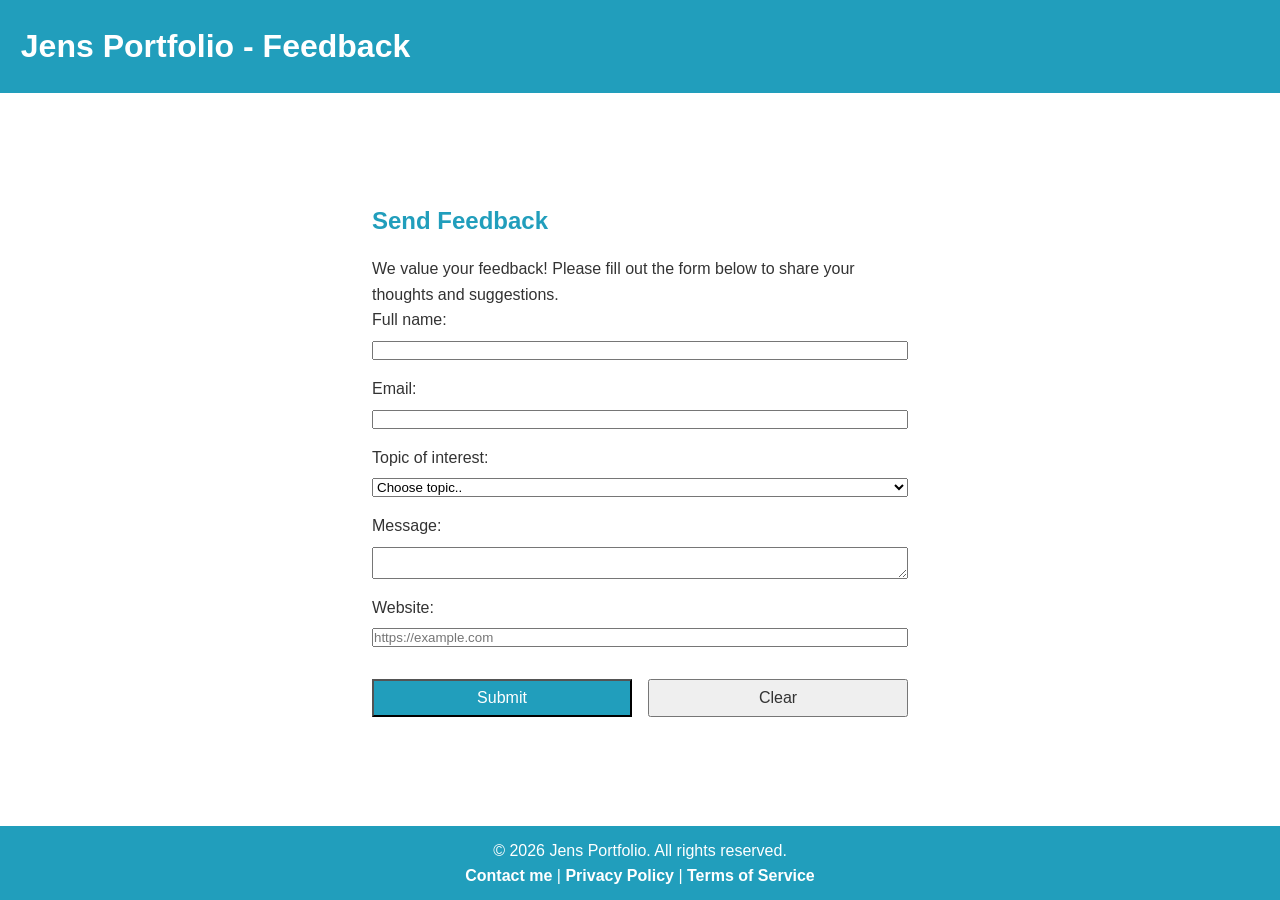
==== feedback-form/feedback.html @ fdf96547 "Added html span elements for error message, basic javascript structure and added validation for Name" ====
<!doctype html>
<html lang="en">
  <head>
    <meta charset="UTF-8" />
    <meta name="viewport" content="width=device-width, initial-scale=1.0" />
    <title>Feedback Form</title>
    <link rel="stylesheet" href="feedback.css" />
  </head>
  <body>
    <header>
      <h1>Jens Portfolio - Feedback</h1>
    </header>
    <main>
      <section id="feedback-section">
        <h2>Send Feedback</h2>
        <p>
          We value your feedback! Please fill out the form below to share your
          thoughts and suggestions.
        </p>
        <form id="feedback-form" novalidate>
          <label for="name">Full name:</label>
          <input type="text" id="name" name="name" required />
          <span class="error-message" id="name-error"></span>

          <label for="email">Email:</label>
          <input type="email" id="email" name="email" required />
          <span class="error-message" id="email-error"></span>

          <label for="feedback-topic">Topic of interest:</label>
          <select id="feedback-topic" name="feedback-topic" required>
            <option value="">Choose topic..</option>
            <option value="bug">Bug Report</option>
            <option value="feature">Feature Request</option>
            <option value="general">General Feedback</option>
          </select>
          <span class="error-message" id="topic-error"></span>
          <label for="message">Message:</label>
          <textarea id="message" name="message" required></textarea>
          <span class="error-message" id="message-error"></span>

          <label for="website">Website:</label>
          <input
            type="url"
            id="website"
            name="website"
            placeholder="https://example.com"
          />
          <span class="error-message" id="website-error"></span>
          <div class="form-buttons">
            <button type="submit" id="btnSubmit">Submit</button>
            <button type="reset" id="btnClear">Clear</button>
          </div>
        </form>
      </section>
    </main>
    <footer>
      <!-- Copyright as per assignment -->
      <p>&copy; 2026 Jens Portfolio. All rights reserved.</p>
      <!-- Contact, policy and terms of service placeholder as per assignment -->
      <p>
        <a href="mailto:jens.lahti0176@stud.hkr.se">Contact me</a>
        <span aria-hidden="true">|</span>
        <a href="#">Privacy Policy</a>
        <span aria-hidden="true">|</span>
        <a href="#">Terms of Service</a>
      </p>
    </footer>
    <script src="feedback.js"></script>
  </body>
</html>
---- feedback-form/feedback.css ----
/* Seed - Jens Lahti Color #219EBC */

/* Root variables for consistent theming including assigned Seed color */
:root {
  --color-primary: #219ebc; /* Seed color used for primary elements like header, footer and button */
  --color-accent: #495057;
  --color-bg: #ffffff;
  --color-text: #333333;
  --font-main: Verdana, Geneva, Tahoma, sans-serif;
}

html {
  scroll-behavior: smooth;
}

/* Base styles for all elements */
* {
  margin: 0;
  padding: 0;
  box-sizing: border-box;
}

/* Header styles */
header {
  background-color: var(
    --color-primary
  ); /* Use Seed color for header background */
  color: var(--color-bg);
  padding: 1.3rem;
  align-items: center;
  display: flex;
  justify-content: space-between;
  margin-bottom: 2rem;
}

header h1 {
  font-size: 2rem;
  color: var(--color-bg);
}

/* Body styles */
body {
  font-family: var(--font-main);
  background-color: var(--color-bg);
  color: var(--color-text);
  line-height: 1.6;
  min-height: 100vh;
  display: flex;
  flex-direction: column;
}

main {
  max-width: 1200px;
  margin: 0 auto;
  padding: 0 1rem;
  flex: 1;
  width: 100%;
  margin-bottom: 2rem;
  display: flex;
  flex-direction: column;
  justify-content: center;
  align-items: center;
}

#feedback-section {
  max-width: 600px;
  margin: 0 auto;
  padding: 2rem;
}

#feedback-section h2 {
  color: var(--color-primary);
  margin-bottom: 1rem;
}

#feedback-form {
  display: flex;
  flex-direction: column;
  gap: 0.5rem;
}

.form-buttons {
  display: flex;
  gap: 1rem;
  margin-top: 1rem;
}

.form-buttons button {
  flex: 1;
  padding: 0.5rem;
  font-family: inherit;
  font-size: 1rem;
  cursor: pointer;
}

#btnSubmit {
  background-color: var(--color-primary);
  color: var(--color-bg);
}

#btnClear {
  background-color: e8e8e8;
  color: var(--color-text);
}

/* Footer styling including assigned Seed color */
footer {
  /* Use Seed color for footer background */
  background-color: var(--color-primary);
  color: var(--color-bg);
  text-align: center;
  padding: 0.7rem;
}

footer a {
  color: var(--color-bg);
  text-decoration: none;
  font-weight: bold;
  transition: color 0.5s;
}
footer a:hover,
footer a:focus {
  color: var(--color-accent);
}
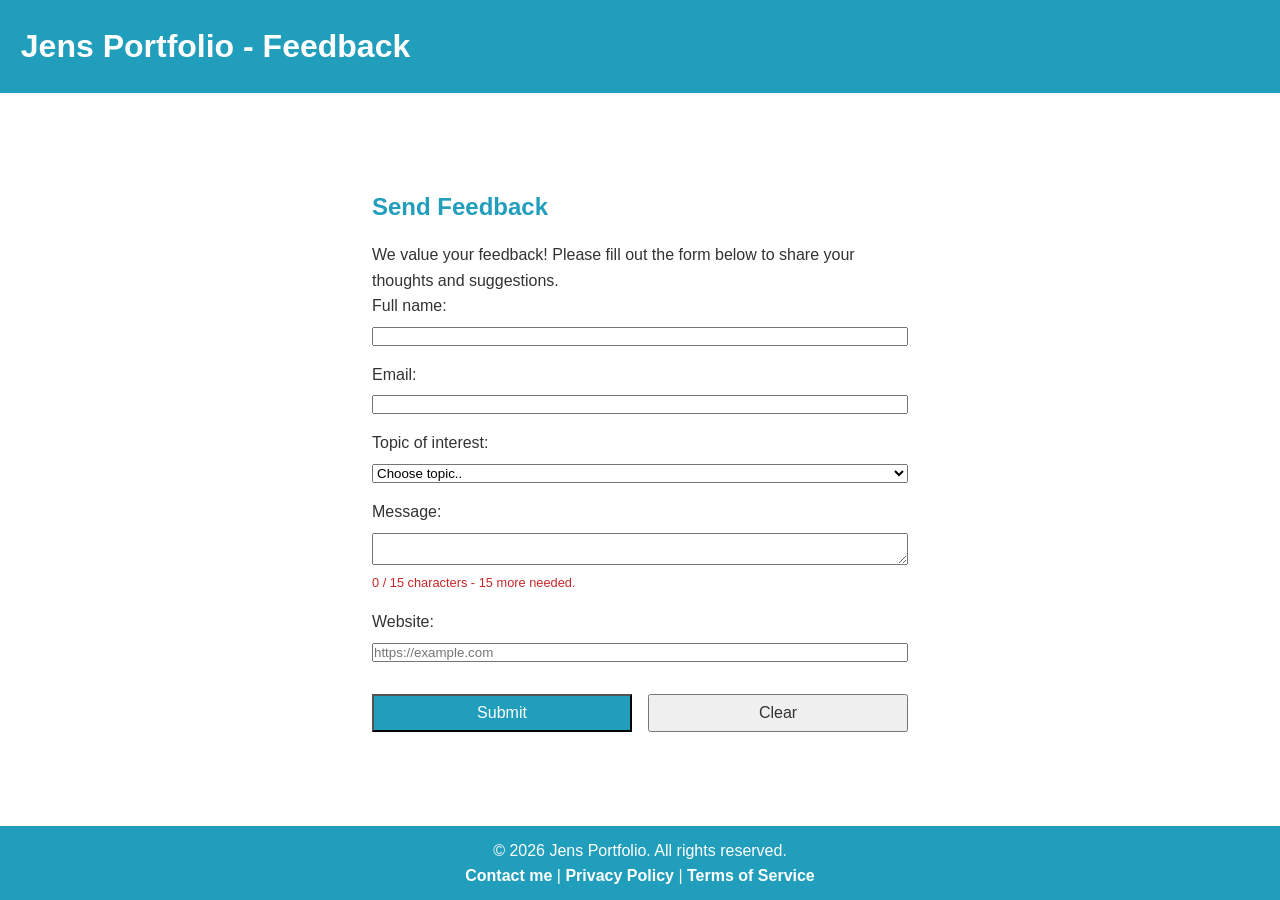
==== commit 514b30e1: "Add validation for message input field and live message character counter" ====
--- a/feedback-form/feedback.html
+++ b/feedback-form/feedback.html
@@ -36,6 +36,7 @@
           <span class="error-message" id="topic-error"></span>
           <label for="message">Message:</label>
           <textarea id="message" name="message" required></textarea>
+          <span id="message-counter" class="character-counter"></span>
           <span class="error-message" id="message-error"></span>
 
           <label for="website">Website:</label>
--- a/feedback-form/feedback.css
+++ b/feedback-form/feedback.css
@@ -79,6 +79,18 @@
   gap: 0.5rem;
 }
 
+.character-counter {
+  font-size: 0.8rem;
+}
+
+.character-counter.ok {
+  color: #2e7d32;
+}
+
+.character-counter.not-ok {
+  color: #c62828;
+}
+
 .form-buttons {
   display: flex;
   gap: 1rem;
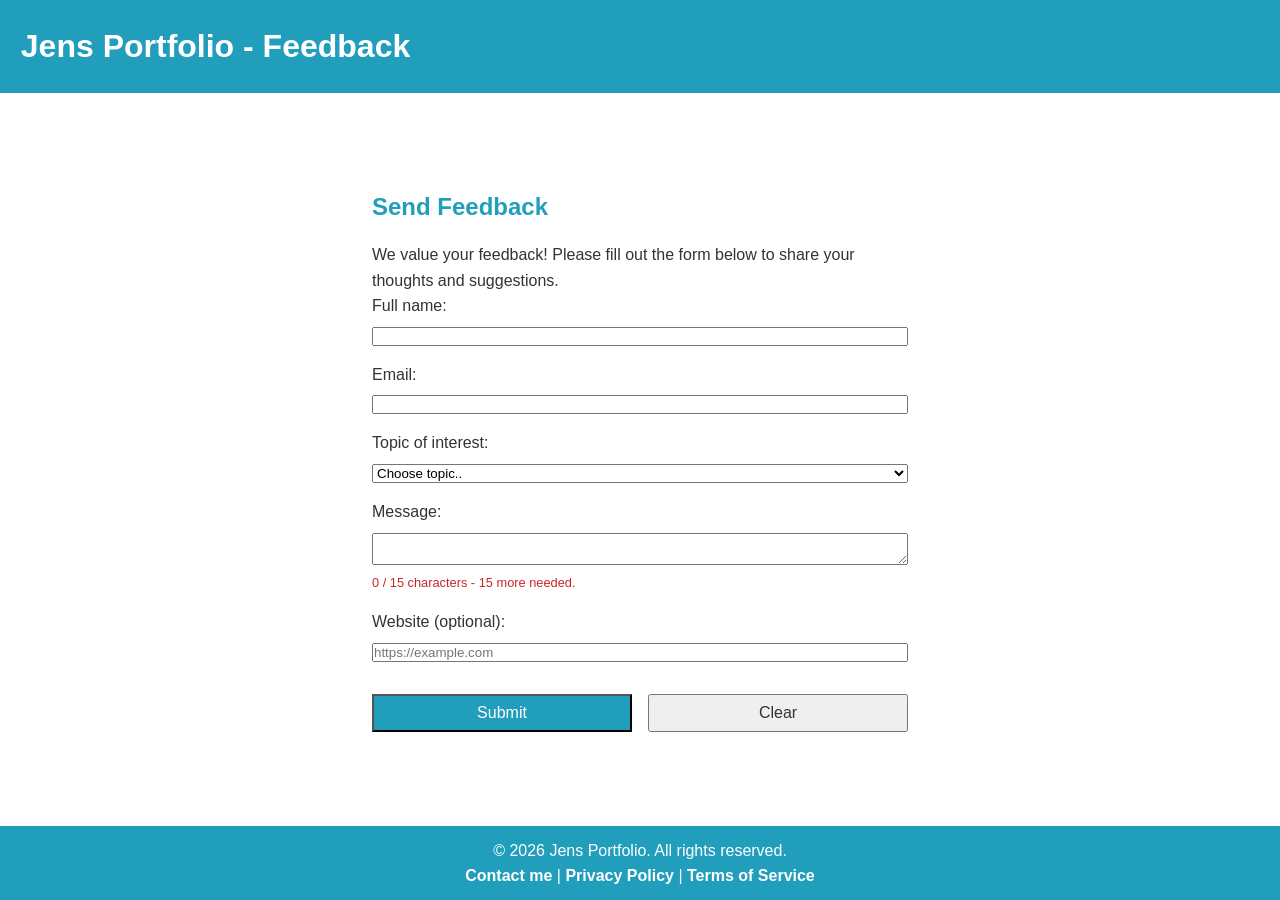
==== commit d8c1c4ce: "Add validation for website input field" ====
--- a/feedback-form/feedback.html
+++ b/feedback-form/feedback.html
@@ -39,7 +39,7 @@
           <span id="message-counter" class="character-counter"></span>
           <span class="error-message" id="message-error"></span>
 
-          <label for="website">Website:</label>
+          <label for="website">Website (optional):</label>
           <input
             type="url"
             id="website"
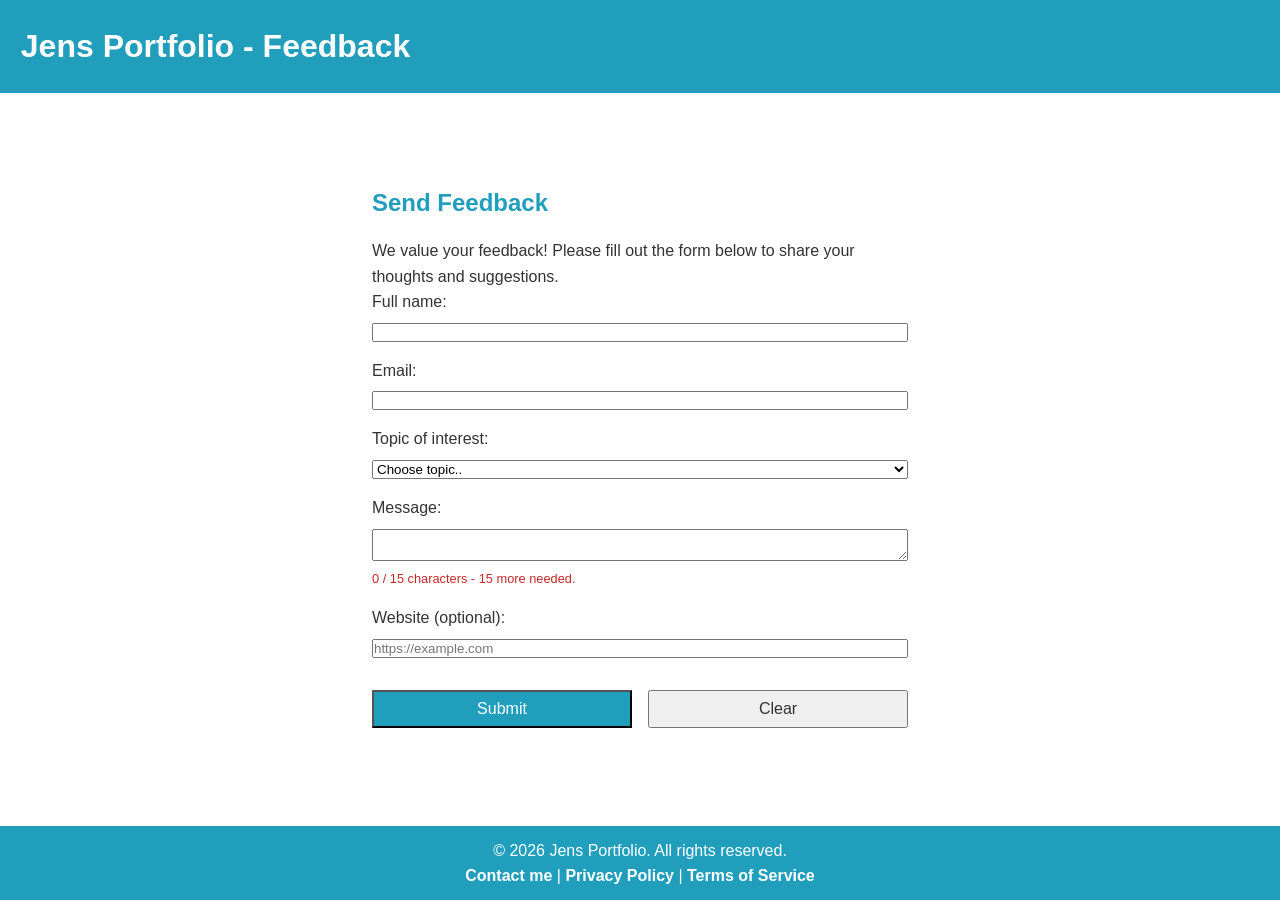
==== commit 6e1b29d2: "Add functionality for submit and clear button, add show success message" ====
--- a/feedback-form/feedback.html
+++ b/feedback-form/feedback.html
@@ -51,6 +51,12 @@
             <button type="submit" id="btnSubmit">Submit</button>
             <button type="reset" id="btnClear">Clear</button>
           </div>
+          <span
+            id="form-success"
+            class="form-success"
+            role="status"
+            aria-live="polite"
+          ></span>
         </form>
       </section>
     </main>
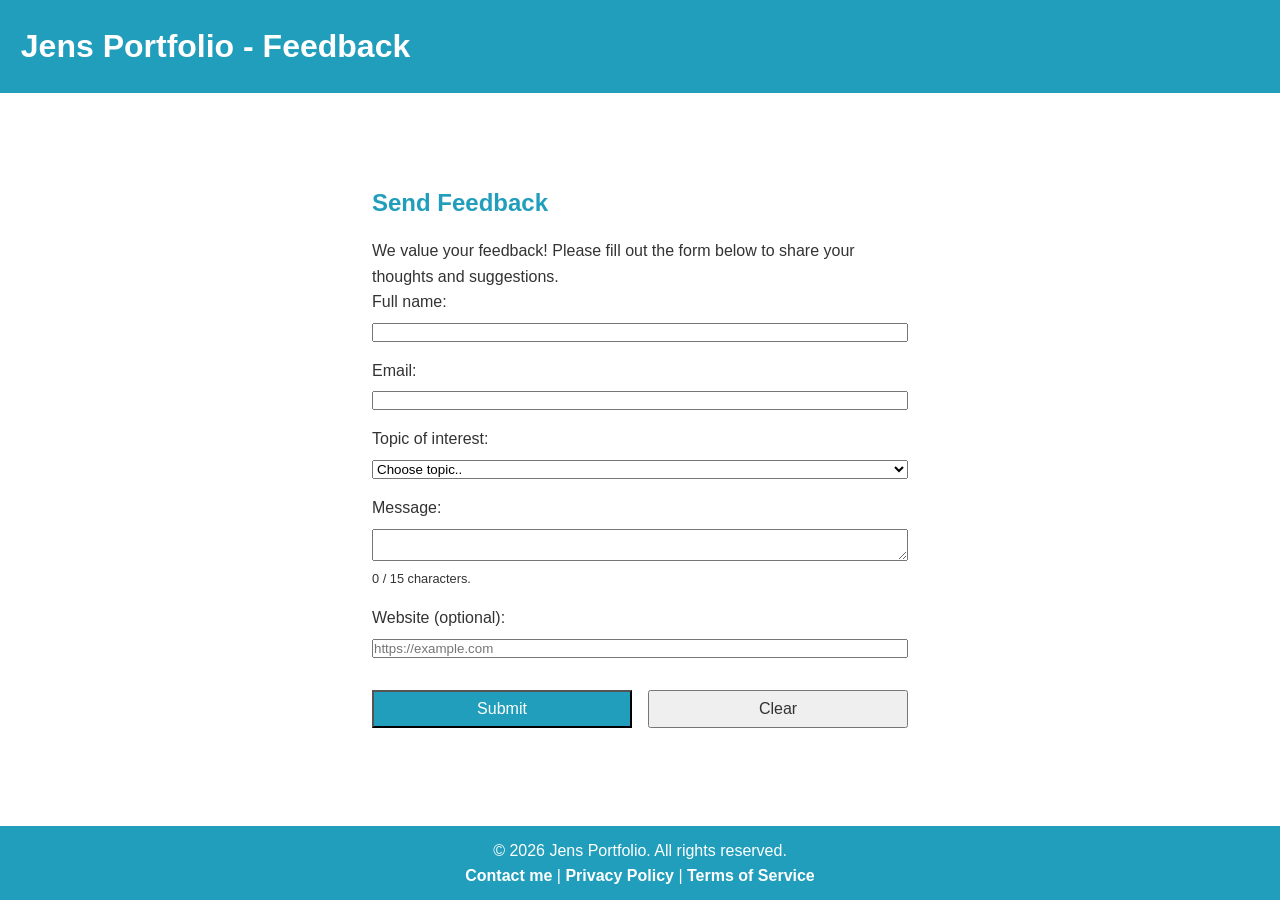
==== commit 04d1a6f3: "Add html for screen readers and neutral styling for message character counter" ====
--- a/feedback-form/feedback.html
+++ b/feedback-form/feedback.html
@@ -19,15 +19,32 @@
         </p>
         <form id="feedback-form" novalidate>
           <label for="name">Full name:</label>
-          <input type="text" id="name" name="name" required />
+          <input
+            type="text"
+            id="name"
+            name="name"
+            required
+            aria-describedby="name-error"
+          />
           <span class="error-message" id="name-error"></span>
 
           <label for="email">Email:</label>
-          <input type="email" id="email" name="email" required />
+          <input
+            type="email"
+            id="email"
+            name="email"
+            required
+            aria-describedby="email-error"
+          />
           <span class="error-message" id="email-error"></span>
 
           <label for="feedback-topic">Topic of interest:</label>
-          <select id="feedback-topic" name="feedback-topic" required>
+          <select
+            id="feedback-topic"
+            name="feedback-topic"
+            required
+            aria-describedby="topic-error"
+          >
             <option value="">Choose topic..</option>
             <option value="bug">Bug Report</option>
             <option value="feature">Feature Request</option>
@@ -35,7 +52,12 @@
           </select>
           <span class="error-message" id="topic-error"></span>
           <label for="message">Message:</label>
-          <textarea id="message" name="message" required></textarea>
+          <textarea
+            id="message"
+            name="message"
+            required
+            aria-describedby="message-counter message-error"
+          ></textarea>
           <span id="message-counter" class="character-counter"></span>
           <span class="error-message" id="message-error"></span>
 
@@ -45,6 +67,7 @@
             id="website"
             name="website"
             placeholder="https://example.com"
+            aria-describedby="website-error"
           />
           <span class="error-message" id="website-error"></span>
           <div class="form-buttons">
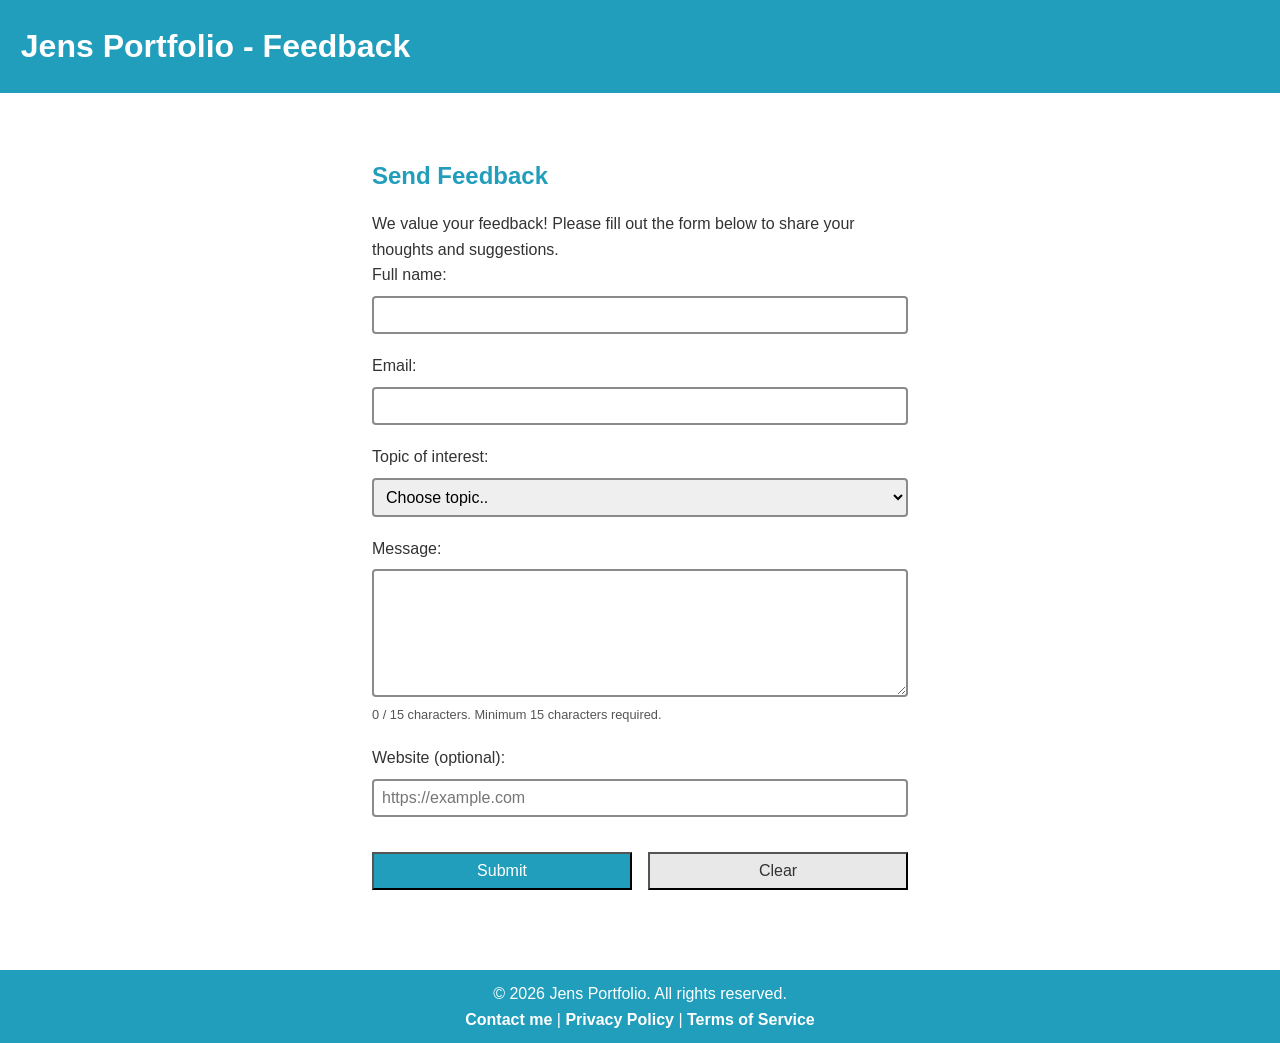
==== commit 3d2c617e: "Add required CSS styling for form input fields and text" ====
--- a/feedback-form/feedback.html
+++ b/feedback-form/feedback.html
@@ -55,6 +55,7 @@
           <textarea
             id="message"
             name="message"
+            rows="6"
             required
             aria-describedby="message-counter message-error"
           ></textarea>
--- a/feedback-form/feedback.css
+++ b/feedback-form/feedback.css
@@ -7,6 +7,9 @@
   --color-bg: #ffffff;
   --color-text: #333333;
   --font-main: Verdana, Geneva, Tahoma, sans-serif;
+  --color-border: #8a8a8a;
+  --color-error: #c62828;
+  --color-success: #2e7d32;
 }
 
 html {
@@ -79,16 +82,65 @@
   gap: 0.5rem;
 }
 
+#feedback-form input,
+#feedback-form textarea,
+#feedback-form select {
+  width: 100%;
+  padding: 0.5rem;
+  font-family: inherit;
+  font-size: 1rem;
+  border: 2px solid var(--color-border);
+  border-radius: 4px;
+  transition:
+    border-color 0.3s,
+    box-shadow 0.3s;
+}
+
+#feedback-form input:focus,
+#feedback-form textarea:focus,
+#feedback-form select:focus {
+  outline: 3px solid var(--color-primary);
+  outline-offset: 2px;
+}
+
+#feedback-form textarea {
+  min-height: 8rem;
+  resize: vertical;
+}
+
+#feedback-form .invalid {
+  border-color: var(--color-error);
+  box-shadow: 0 0 3px var(--color-error);
+}
+
+#feedback-form .valid {
+  border-color: var(--color-success);
+  box-shadow: 0 0 3px var(--color-success);
+}
+
+.form-success {
+  color: var(--color-success);
+  font-size: 1rem;
+  margin-top: 0.5rem;
+}
+
+.error-message {
+  color: var(--color-error);
+  font-size: 0.9rem;
+  margin-top: 0.2rem;
+}
+
 .character-counter {
   font-size: 0.8rem;
+  color: #555;
 }
 
 .character-counter.ok {
-  color: #2e7d32;
+  color: var(--color-success);
 }
 
 .character-counter.not-ok {
-  color: #c62828;
+  color: var(--color-error);
 }
 
 .form-buttons {
@@ -111,7 +163,7 @@
 }
 
 #btnClear {
-  background-color: e8e8e8;
+  background-color: #e8e8e8;
   color: var(--color-text);
 }
 
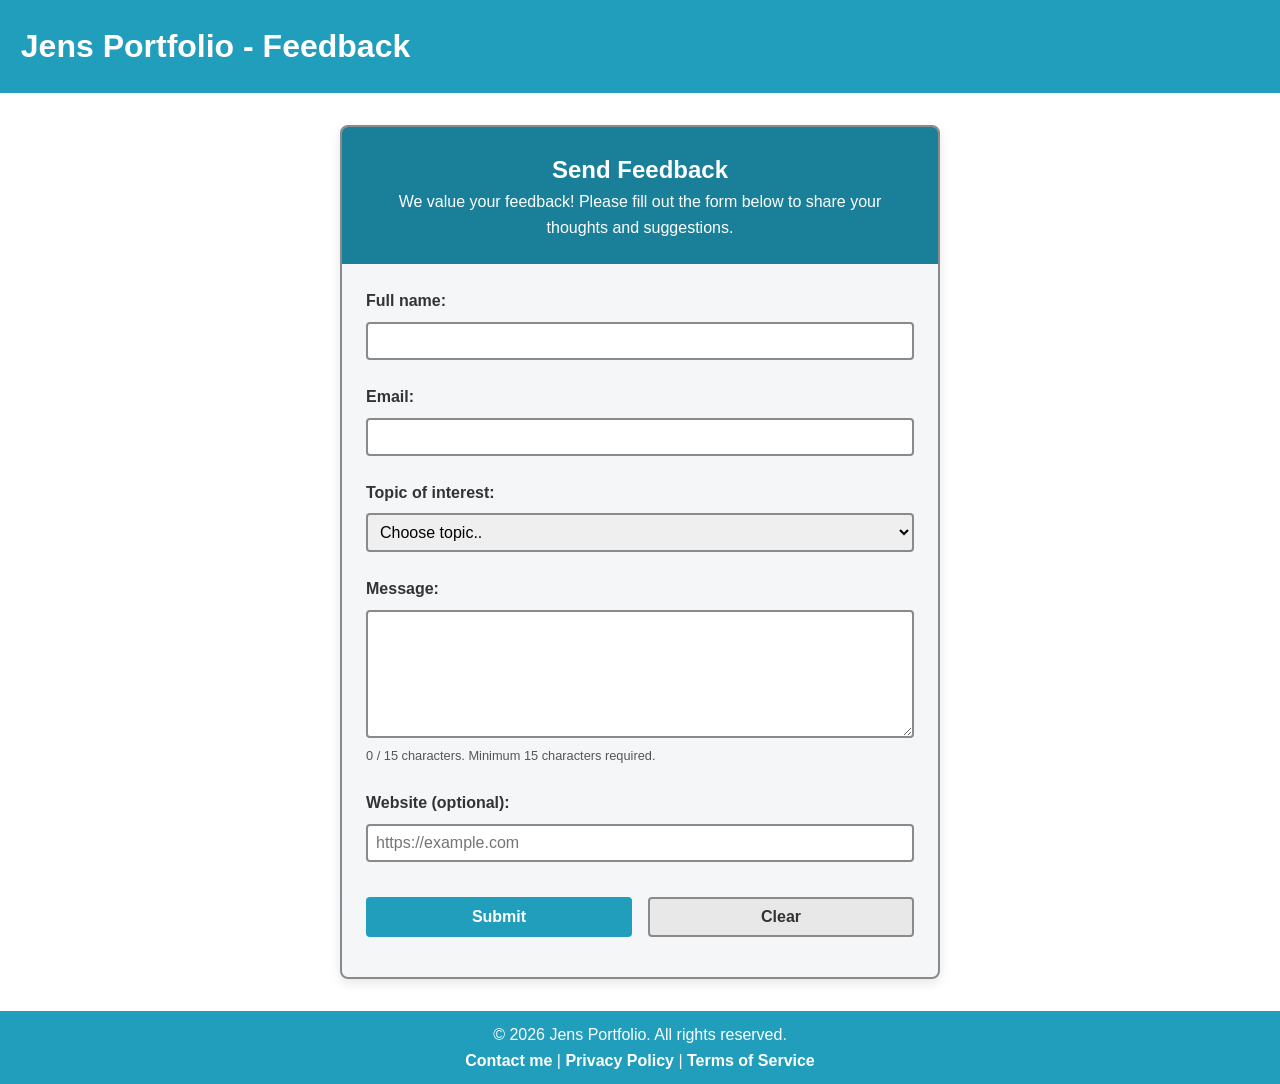
==== commit be68de3c: "Add more form styling inc. buttons, labels, success message" ====
--- a/feedback-form/feedback.html
+++ b/feedback-form/feedback.html
@@ -12,11 +12,14 @@
     </header>
     <main>
       <section id="feedback-section">
-        <h2>Send Feedback</h2>
-        <p>
-          We value your feedback! Please fill out the form below to share your
-          thoughts and suggestions.
-        </p>
+        <div class="form-header">
+          <h2>Send Feedback</h2>
+          <p>
+            We value your feedback! Please fill out the form below to share your
+            thoughts and suggestions.
+          </p>
+        </div>
+
         <form id="feedback-form" novalidate>
           <label for="name">Full name:</label>
           <input
--- a/feedback-form/feedback.css
+++ b/feedback-form/feedback.css
@@ -3,6 +3,7 @@
 /* Root variables for consistent theming including assigned Seed color */
 :root {
   --color-primary: #219ebc; /* Seed color used for primary elements like header, footer and button */
+  --color-primary-dark: #1a7f99;
   --color-accent: #495057;
   --color-bg: #ffffff;
   --color-text: #333333;
@@ -66,20 +67,40 @@
 }
 
 #feedback-section {
+  width: 100%;
   max-width: 600px;
   margin: 0 auto;
-  padding: 2rem;
-}
-
-#feedback-section h2 {
-  color: var(--color-primary);
-  margin-bottom: 1rem;
+  padding: 0rem;
+  background-color: #f4f6f8;
+  border: 2px solid var(--color-border);
+  border-radius: 8px;
+  box-shadow: 0 4px 12px rgba(0, 0, 0, 0.1);
+  overflow: hidden;
+}
+
+.form-header {
+  background-color: var(--color-primary-dark);
+  color: var(--color-bg);
+  padding: 1.5rem 2rem;
+  text-align: center;
 }
 
 #feedback-form {
   display: flex;
   flex-direction: column;
+  padding: 1.5rem;
   gap: 0.5rem;
+}
+
+#feedback-form label {
+  font-weight: bold;
+  font-size: 1rem;
+  color: var(--color-text);
+  margin-top: 0.3rem;
+}
+
+#feedback-form label:first-child {
+  margin-top: 0;
 }
 
 #feedback-form input,
@@ -99,7 +120,7 @@
 #feedback-form input:focus,
 #feedback-form textarea:focus,
 #feedback-form select:focus {
-  outline: 3px solid var(--color-primary);
+  outline: 2px solid var(--color-primary);
   outline-offset: 2px;
 }
 
@@ -121,7 +142,16 @@
 .form-success {
   color: var(--color-success);
   font-size: 1rem;
+  font-weight: bold;
+  text-align: center;
   margin-top: 0.5rem;
+}
+
+.form-success:not(:empty) {
+  padding: 0.5rem;
+  background-color: #e8f5e9;
+  border: 1px solid var(--color-success);
+  border-radius: 4px;
 }
 
 .error-message {
@@ -151,9 +181,17 @@
 
 .form-buttons button {
   flex: 1;
-  padding: 0.5rem;
+  min-height: 2.5rem;
+  padding: 0.5rem 1rem;
   font-family: inherit;
   font-size: 1rem;
+  font-weight: bold;
+  border: 2px solid transparent;
+  border-radius: 4px;
+  transition:
+    background-color 0.3s,
+    color 0.3s,
+    border-color 0.3s;
   cursor: pointer;
 }
 
@@ -165,6 +203,17 @@
 #btnClear {
   background-color: #e8e8e8;
   color: var(--color-text);
+  border-color: var(--color-border);
+}
+
+#btnSubmit:hover,
+#btnSubmit:focus {
+  background-color: var(--color-primary-dark);
+}
+
+#btnClear:hover {
+  background-color: #f0f0f0;
+  border-color: var(--color-text);
 }
 
 /* Footer styling including assigned Seed color */
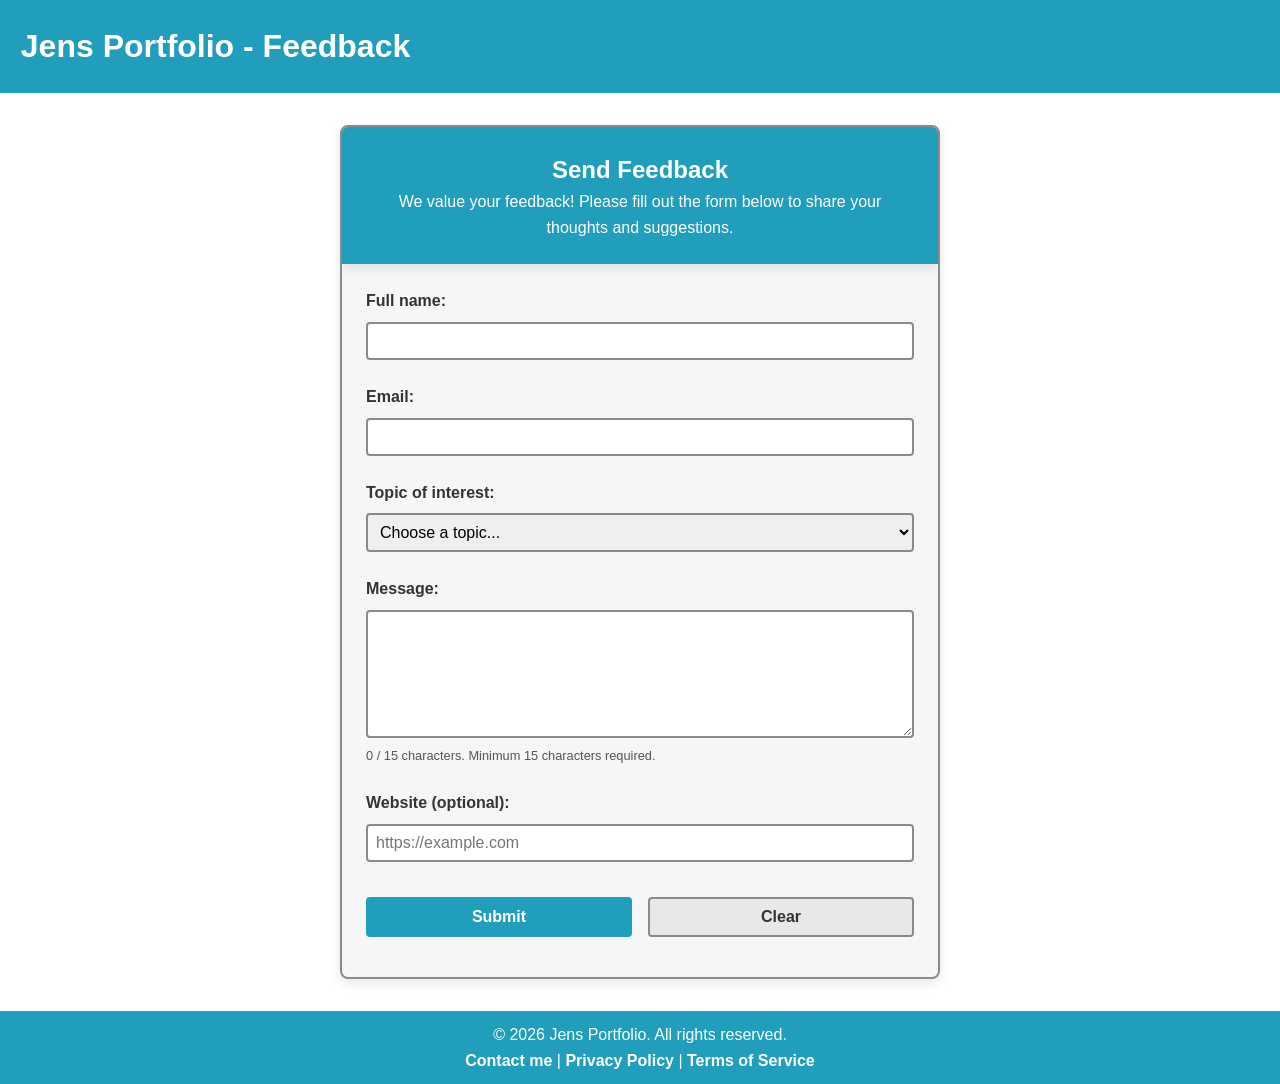
==== commit 60f65872: "Finalize html and check for errors, redundant code or typos" ====
--- a/feedback-form/feedback.html
+++ b/feedback-form/feedback.html
@@ -48,7 +48,7 @@
             required
             aria-describedby="topic-error"
           >
-            <option value="">Choose topic..</option>
+            <option value="">Choose a topic...</option>
             <option value="bug">Bug Report</option>
             <option value="feature">Feature Request</option>
             <option value="general">General Feedback</option>
--- a/feedback-form/feedback.css
+++ b/feedback-form/feedback.css
@@ -26,20 +26,16 @@
 
 /* Header styles */
 header {
-  background-color: var(
-    --color-primary
-  ); /* Use Seed color for header background */
+  background-color: var(--color-primary);
   color: var(--color-bg);
   padding: 1.3rem;
   align-items: center;
   display: flex;
-  justify-content: space-between;
   margin-bottom: 2rem;
 }
 
 header h1 {
   font-size: 2rem;
-  color: var(--color-bg);
 }
 
 /* Body styles */
@@ -55,11 +51,10 @@
 
 main {
   max-width: 1200px;
-  margin: 0 auto;
+  margin: 0 auto 2rem;
   padding: 0 1rem;
   flex: 1;
   width: 100%;
-  margin-bottom: 2rem;
   display: flex;
   flex-direction: column;
   justify-content: center;
@@ -69,20 +64,32 @@
 #feedback-section {
   width: 100%;
   max-width: 600px;
-  margin: 0 auto;
-  padding: 0rem;
   background-color: #f4f6f8;
   border: 2px solid var(--color-border);
   border-radius: 8px;
   box-shadow: 0 4px 12px rgba(0, 0, 0, 0.1);
   overflow: hidden;
+  transition:
+    border-color 0.3s,
+    box-shadow 0.3s;
+}
+
+#feedback-section:has(.invalid) {
+  border-color: var(--color-error);
+  box-shadow: 0 0 10px var(--color-error);
+}
+
+#feedback-section:has(.form-success:not(:empty)) {
+  border-color: var(--color-success);
+  box-shadow: 0 0 10px var(--color-success);
 }
 
 .form-header {
-  background-color: var(--color-primary-dark);
+  background-color: var(--color-primary);
   color: var(--color-bg);
   padding: 1.5rem 2rem;
   text-align: center;
+  box-shadow: 0 4px 12px rgba(0, 0, 0, 0.1);
 }
 
 #feedback-form {
@@ -94,8 +101,6 @@
 
 #feedback-form label {
   font-weight: bold;
-  font-size: 1rem;
-  color: var(--color-text);
   margin-top: 0.3rem;
 }
 
@@ -141,7 +146,6 @@
 
 .form-success {
   color: var(--color-success);
-  font-size: 1rem;
   font-weight: bold;
   text-align: center;
   margin-top: 0.5rem;
@@ -190,7 +194,6 @@
   border-radius: 4px;
   transition:
     background-color 0.3s,
-    color 0.3s,
     border-color 0.3s;
   cursor: pointer;
 }
@@ -235,3 +238,46 @@
 footer a:focus {
   color: var(--color-accent);
 }
+
+/* Responsive styles making the page adjust to different screen sizes */
+@media (max-width: 768px) {
+  header {
+    flex-direction: column;
+    align-items: flex-start;
+    gap: 0.7rem;
+  }
+
+  header h1 {
+    font-size: 1.5rem;
+  }
+
+  main {
+    margin-bottom: 1rem;
+  }
+
+  .form-header {
+    padding: 1rem;
+  }
+
+  .form-header h2 {
+    font-size: 1.1rem;
+  }
+
+  #feedback-form {
+    padding: 1rem;
+  }
+
+  .form-buttons {
+    flex-direction: column;
+  }
+}
+
+@media (prefers-reduced-motion: reduce) {
+  html {
+    scroll-behavior: auto;
+  }
+
+  * {
+    transition: none !important;
+  }
+}
